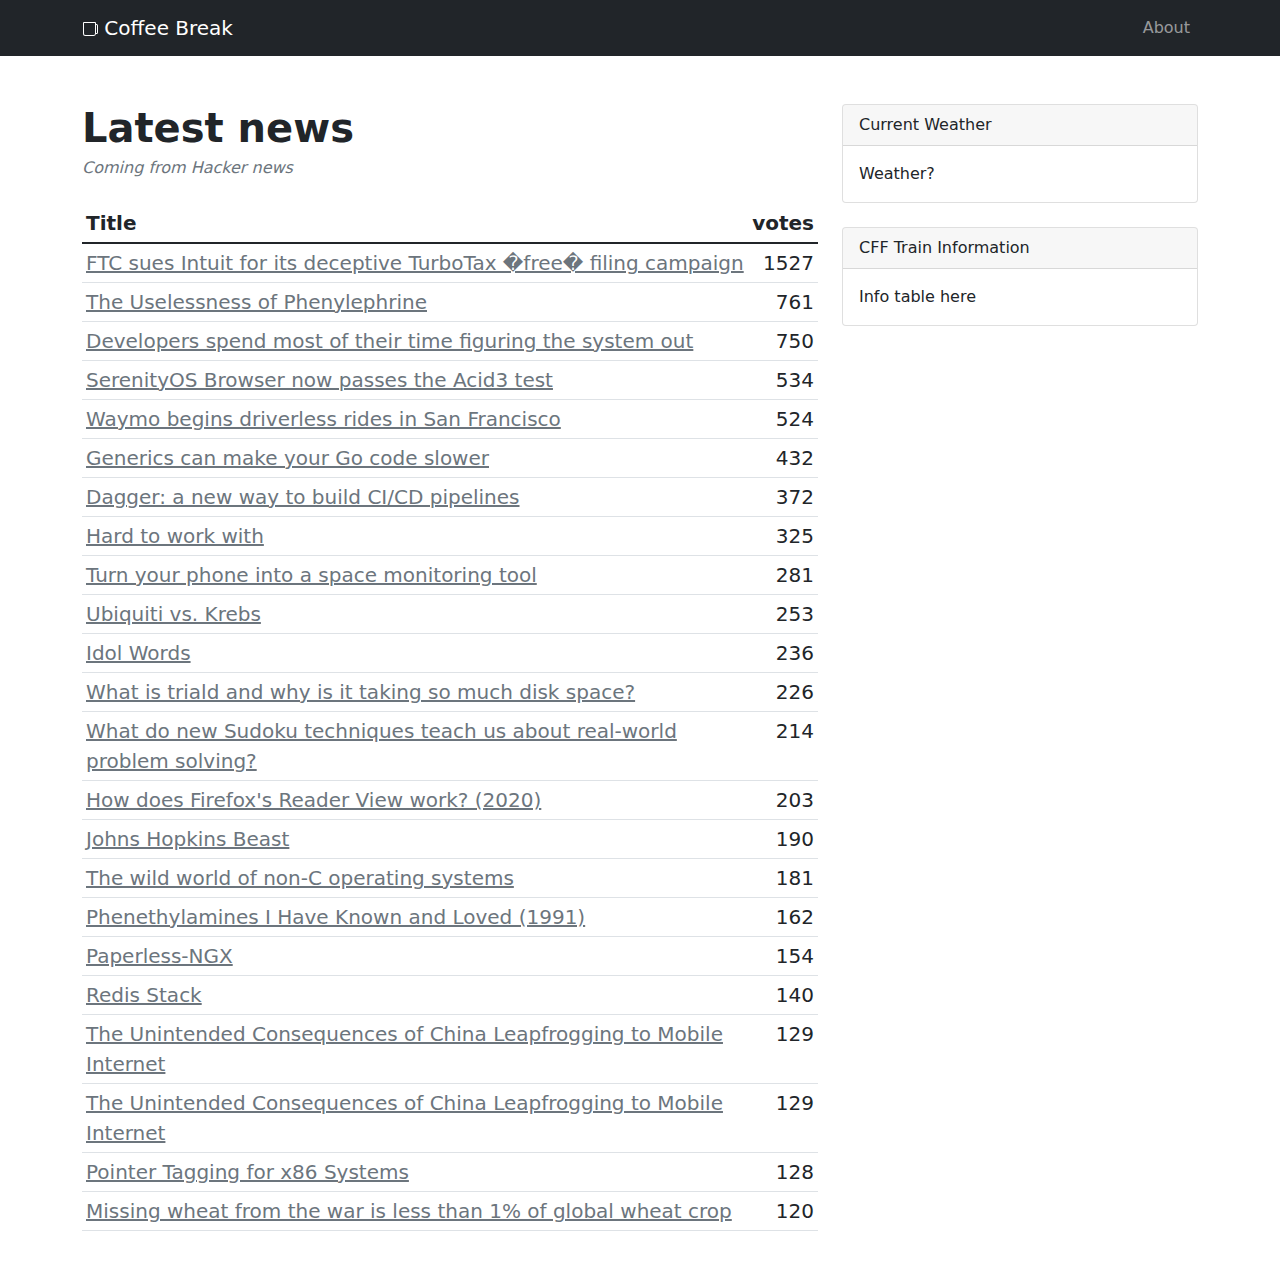
==== index.html @ bc771e00 "Initial addition of bootstrap" ====
<!DOCTYPE html>
<html lang="en">

<head>
    <meta charset="utf-8" />
    <meta name="viewport" content="width=device-width, initial-scale=1, shrink-to-fit=no" />
    <meta name="description" content="" />
    <meta name="author" content="" />
    <title>Coffe Break</title>
    <!-- Favicon-->
    <link rel="icon" type="image/x-icon" href="assets/favicon.ico" />
    <!-- Core theme CSS (includes Bootstrap)-->
    <link href="css/styles.css" rel="stylesheet" />
</head>

<body>
    <!-- Responsive navbar-->
    <nav class="navbar navbar-expand-lg navbar-dark bg-dark">
        <div class="container">
            <a class="navbar-brand" href="#!"><svg xmlns="http://www.w3.org/2000/svg" width="16" height="16"
                    fill="currentColor" class="bi bi-cup" viewBox="0 1 16 16">
                    <path
                        d="M1 2a1 1 0 0 1 1-1h11a1 1 0 0 1 1 1v1h.5A1.5 1.5 0 0 1 16 4.5v7a1.5 1.5 0 0 1-1.5 1.5h-.55a2.5 2.5 0 0 1-2.45 2h-8A2.5 2.5 0 0 1 1 12.5V2zm13 10h.5a.5.5 0 0 0 .5-.5v-7a.5.5 0 0 0-.5-.5H14v8zM13 2H2v10.5A1.5 1.5 0 0 0 3.5 14h8a1.5 1.5 0 0 0 1.5-1.5V2z" />
                </svg> Coffee Break</a>
            <button class="navbar-toggler" type="button" data-bs-toggle="collapse"
                data-bs-target="#navbarSupportedContent" aria-controls="navbarSupportedContent" aria-expanded="false"
                aria-label="Toggle navigation"><span class="navbar-toggler-icon"></span></button>
            <div class="collapse navbar-collapse" id="navbarSupportedContent">
                <ul class="navbar-nav ms-auto mb-2 mb-lg-0">

                    <li class="nav-item"><a class="nav-link" href="https://github.com/jsueiro/">About</a></li>

                </ul>
            </div>
        </div>
    </nav>
    <!-- Page content-->
    <div class="container mt-5">
        <div class="row">
            <div class="col-lg-8">
                <!-- Post content-->
                <article>
                    <!-- Post header-->
                    <header class="mb-4">
                        <!-- Post title-->
                        <h1 class="fw-bolder mb-1">Latest news</h1>

                        <div class="text-muted fst-italic mb-2">Coming from Hacker news</div>
                        <!-- Post categories
                        <a class="badge bg-secondary text-decoration-none link-light" href="#!">Web Design</a>
                        <a class="badge bg-secondary text-decoration-none link-light" href="#!">Freebies</a> -->
                    </header>

                    <!-- Post content-->
                    <section class="mb-5">
                        <p class="fs-5 mb-4">

                            <iframe src="html-table.html"
                                onload="this.before((this.contentDocument.body||this.contentDocument).children[0]);this.remove()"
                                width="100%" height="1100px"></iframe>

                        </p>
                    </section>
                </article>
                <!-- Comments section-->

            </div>
            <!-- Side widgets-->
            <div class="col-lg-4">
                <!-- Search widget-->
                <!-- <div class="card mb-4">
                    <div class="card-header">Search</div>
                    <div class="card-body">
                        <div class="input-group">
                            <input class="form-control" type="text" placeholder="Enter search term..."
                                aria-label="Enter search term..." aria-describedby="button-search" />
                            <button class="btn btn-primary" id="button-search" type="button">Go!</button>
                        </div>
                    </div>
                </div> -->
                <!-- Categories widget-->
                <div class="card mb-4">
                    <div class="card-header">Current Weather</div>
                    <div class="card-body">
                        <div class="row">
                            <div class="col-md"> Weather?</div>

                            <!-- <div class="col-sm-6">
                                <ul class="list-unstyled mb-0">
                                    <li><a href="#!">Web Design</a></li>
                                    <li><a href="#!">HTML</a></li>
                                    <li><a href="#!">Freebies</a></li>
                                </ul>
                            </div>
                            <div class="col-sm-6">
                                <ul class="list-unstyled mb-0">
                                    <li><a href="#!">JavaScript</a></li>
                                    <li><a href="#!">CSS</a></li>
                                    <li><a href="#!">Tutorials</a></li>
                                </ul>
                            </div> -->
                        </div>
                    </div>
                </div>
                <!-- Side widget-->
                <div class="card mb-4">
                    <div class="card-header">CFF Train Information</div>
                    <div class="card-body">Info table here</div>
                </div>
            </div>
        </div>
    </div>


    <!-- Bootstrap core JS-->
    <script src="https://cdn.jsdelivr.net/npm/bootstrap@5.1.3/dist/js/bootstrap.bundle.min.js"></script>
    <!-- Core theme JS-->
    <script src="js/scripts.js"></script>

</body>

</html>
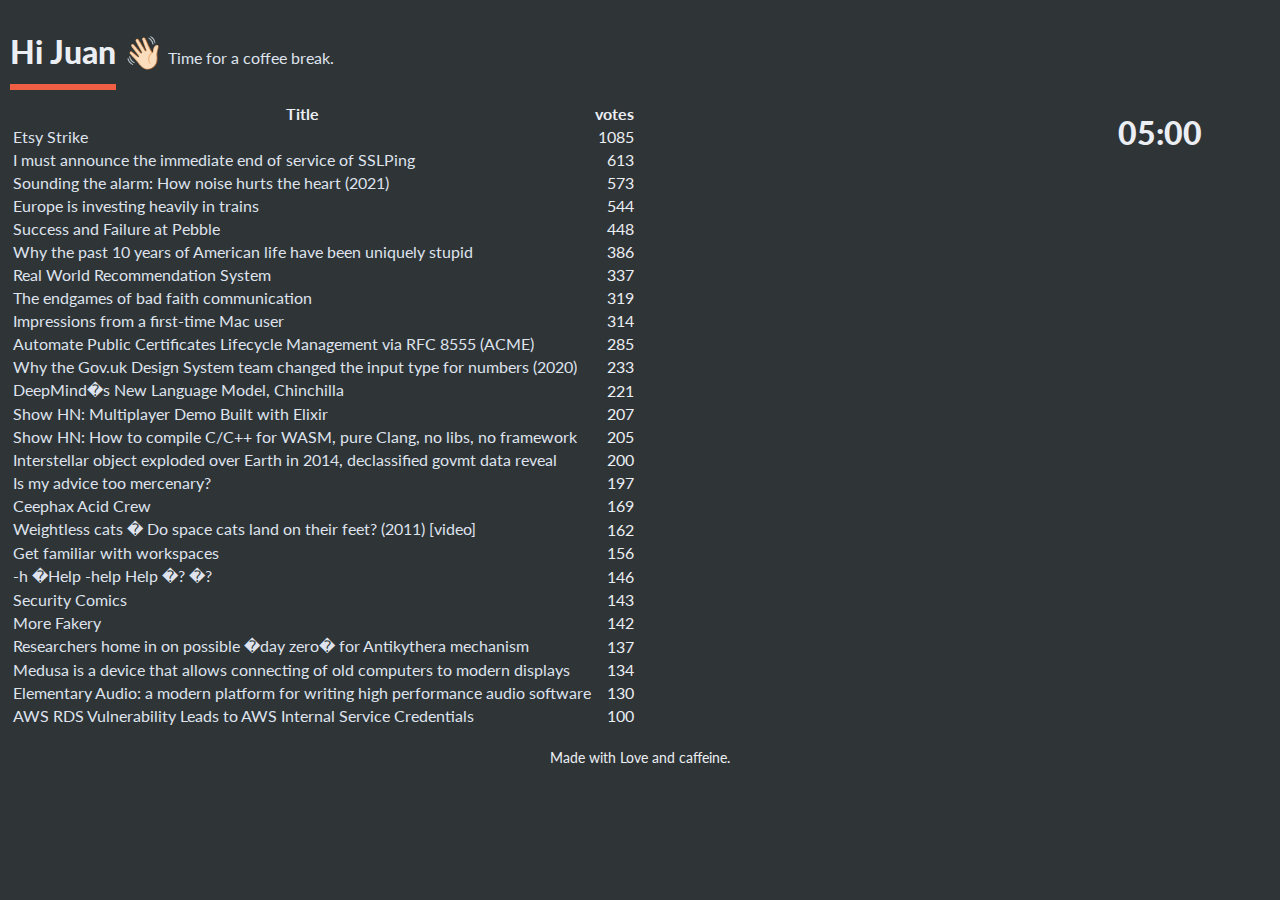
==== commit 4f469e26: "refactored code, replaced bootstrap with simple css" ====
--- a/index.html
+++ b/index.html
@@ -1,122 +1,36 @@
 <!DOCTYPE html>
-<html lang="en">
+<html>
 
 <head>
-    <meta charset="utf-8" />
-    <meta name="viewport" content="width=device-width, initial-scale=1, shrink-to-fit=no" />
-    <meta name="description" content="" />
-    <meta name="author" content="" />
-    <title>Coffe Break</title>
-    <!-- Favicon-->
-    <link rel="icon" type="image/x-icon" href="assets/favicon.ico" />
-    <!-- Core theme CSS (includes Bootstrap)-->
-    <link href="css/styles.css" rel="stylesheet" />
+    <meta charset="utf-8">
+    <meta name="viewport" content="width=device-width, initial-scale=1">
+    <link rel="stylesheet" type="text/css" href="style.css">
+    <link rel="preconnect" href="https://fonts.googleapis.com">
+    <link rel="preconnect" href="https://fonts.gstatic.com" crossorigin>
+    <link href="https://fonts.googleapis.com/css2?family=Lato:wght@400;900&display=swap" rel="stylesheet">
+    <title>Coffee Break</title>
 </head>
 
 <body>
-    <!-- Responsive navbar-->
-    <nav class="navbar navbar-expand-lg navbar-dark bg-dark">
-        <div class="container">
-            <a class="navbar-brand" href="#!"><svg xmlns="http://www.w3.org/2000/svg" width="16" height="16"
-                    fill="currentColor" class="bi bi-cup" viewBox="0 1 16 16">
-                    <path
-                        d="M1 2a1 1 0 0 1 1-1h11a1 1 0 0 1 1 1v1h.5A1.5 1.5 0 0 1 16 4.5v7a1.5 1.5 0 0 1-1.5 1.5h-.55a2.5 2.5 0 0 1-2.45 2h-8A2.5 2.5 0 0 1 1 12.5V2zm13 10h.5a.5.5 0 0 0 .5-.5v-7a.5.5 0 0 0-.5-.5H14v8zM13 2H2v10.5A1.5 1.5 0 0 0 3.5 14h8a1.5 1.5 0 0 0 1.5-1.5V2z" />
-                </svg> Coffee Break</a>
-            <button class="navbar-toggler" type="button" data-bs-toggle="collapse"
-                data-bs-target="#navbarSupportedContent" aria-controls="navbarSupportedContent" aria-expanded="false"
-                aria-label="Toggle navigation"><span class="navbar-toggler-icon"></span></button>
-            <div class="collapse navbar-collapse" id="navbarSupportedContent">
-                <ul class="navbar-nav ms-auto mb-2 mb-lg-0">
 
-                    <li class="nav-item"><a class="nav-link" href="https://github.com/jsueiro/">About</a></li>
+    <div class="grid-container">
+        <div class="item1">
+            <h2>Hi Juan 👋🏻</h2>
+            <p>Time for a coffee break. </p>
+            <hr>
+        </div>
 
-                </ul>
-            </div>
+        <div class="item3">
+            <iframe src="html-table.html"
+                onload="this.before((this.contentDocument.body||this.contentDocument).children[0]);this.remove()"
+                width="100%" height="1000px" frameBorder="0"></iframe>
         </div>
-    </nav>
-    <!-- Page content-->
-    <div class="container mt-5">
-        <div class="row">
-            <div class="col-lg-8">
-                <!-- Post content-->
-                <article>
-                    <!-- Post header-->
-                    <header class="mb-4">
-                        <!-- Post title-->
-                        <h1 class="fw-bolder mb-1">Latest news</h1>
-
-                        <div class="text-muted fst-italic mb-2">Coming from Hacker news</div>
-                        <!-- Post categories
-                        <a class="badge bg-secondary text-decoration-none link-light" href="#!">Web Design</a>
-                        <a class="badge bg-secondary text-decoration-none link-light" href="#!">Freebies</a> -->
-                    </header>
-
-                    <!-- Post content-->
-                    <section class="mb-5">
-                        <p class="fs-5 mb-4">
-
-                            <iframe src="html-table.html"
-                                onload="this.before((this.contentDocument.body||this.contentDocument).children[0]);this.remove()"
-                                width="100%" height="1100px"></iframe>
-
-                        </p>
-                    </section>
-                </article>
-                <!-- Comments section-->
-
-            </div>
-            <!-- Side widgets-->
-            <div class="col-lg-4">
-                <!-- Search widget-->
-                <!-- <div class="card mb-4">
-                    <div class="card-header">Search</div>
-                    <div class="card-body">
-                        <div class="input-group">
-                            <input class="form-control" type="text" placeholder="Enter search term..."
-                                aria-label="Enter search term..." aria-describedby="button-search" />
-                            <button class="btn btn-primary" id="button-search" type="button">Go!</button>
-                        </div>
-                    </div>
-                </div> -->
-                <!-- Categories widget-->
-                <div class="card mb-4">
-                    <div class="card-header">Current Weather</div>
-                    <div class="card-body">
-                        <div class="row">
-                            <div class="col-md"> Weather?</div>
-
-                            <!-- <div class="col-sm-6">
-                                <ul class="list-unstyled mb-0">
-                                    <li><a href="#!">Web Design</a></li>
-                                    <li><a href="#!">HTML</a></li>
-                                    <li><a href="#!">Freebies</a></li>
-                                </ul>
-                            </div>
-                            <div class="col-sm-6">
-                                <ul class="list-unstyled mb-0">
-                                    <li><a href="#!">JavaScript</a></li>
-                                    <li><a href="#!">CSS</a></li>
-                                    <li><a href="#!">Tutorials</a></li>
-                                </ul>
-                            </div> -->
-                        </div>
-                    </div>
-                </div>
-                <!-- Side widget-->
-                <div class="card mb-4">
-                    <div class="card-header">CFF Train Information</div>
-                    <div class="card-body">Info table here</div>
-                </div>
-            </div>
+        <div class="item4">
+            <h2> <span id="time">05:00</span> </h2>
         </div>
+        <div class="item5">Made with Love and caffeine.</div>
     </div>
-
-
-    <!-- Bootstrap core JS-->
-    <script src="https://cdn.jsdelivr.net/npm/bootstrap@5.1.3/dist/js/bootstrap.bundle.min.js"></script>
-    <!-- Core theme JS-->
-    <script src="js/scripts.js"></script>
-
+    <script src="js/main.js"></script>
 </body>
 
 </html>--- a/style.css
+++ b/style.css
@@ -0,0 +1,86 @@
+body,
+html {
+    background-color: #2f3437;
+    font-family: 'Lato', sans-serif;
+
+}
+
+h2 {
+    color: rgb(235, 239, 243);
+    font-weight: 900;
+    font-size: 200%;
+    line-height: 10px;
+    display: inline-block;
+}
+
+p {
+    color: rgb(222, 227, 237);
+    /* text-transform: uppercase lowercase */
+    line-height: 20px;
+    display: inline-block;
+}
+
+
+/* grid layout */
+.item1 {
+    grid-area: header;
+}
+
+.item2 {
+    grid-area: menu;
+}
+
+.item3 {
+    grid-area: main;
+}
+
+.item4 {
+    grid-area: right;
+    text-align: center;
+}
+
+.item5 {
+    grid-area: footer;
+    text-align: center;
+    font-size: 0.9rem;
+}
+
+.grid-container {
+    display: grid;
+    grid-template-areas:
+        'header header header header'
+        'main main main right'
+        'footer footer footer footer';
+    grid-template-rows: 80px auto 50px;
+    gap: 1px;
+    padding: 2px;
+}
+
+.grid-container>div {
+    padding: 10px 0;
+    color: rgb(235, 239, 243);
+}
+
+
+/*----------------------------------------------------*/
+
+
+a,
+a:visited {
+    color: rgb(222, 227, 237);
+    text-decoration: none;
+}
+
+a:hover {
+    color: rgb(242, 180, 115);
+}
+
+hr {
+
+    color: #f05f44;
+    border: 3px solid #f05f44;
+
+    opacity: 1;
+    max-width: 100px;
+    margin: 0px;
+}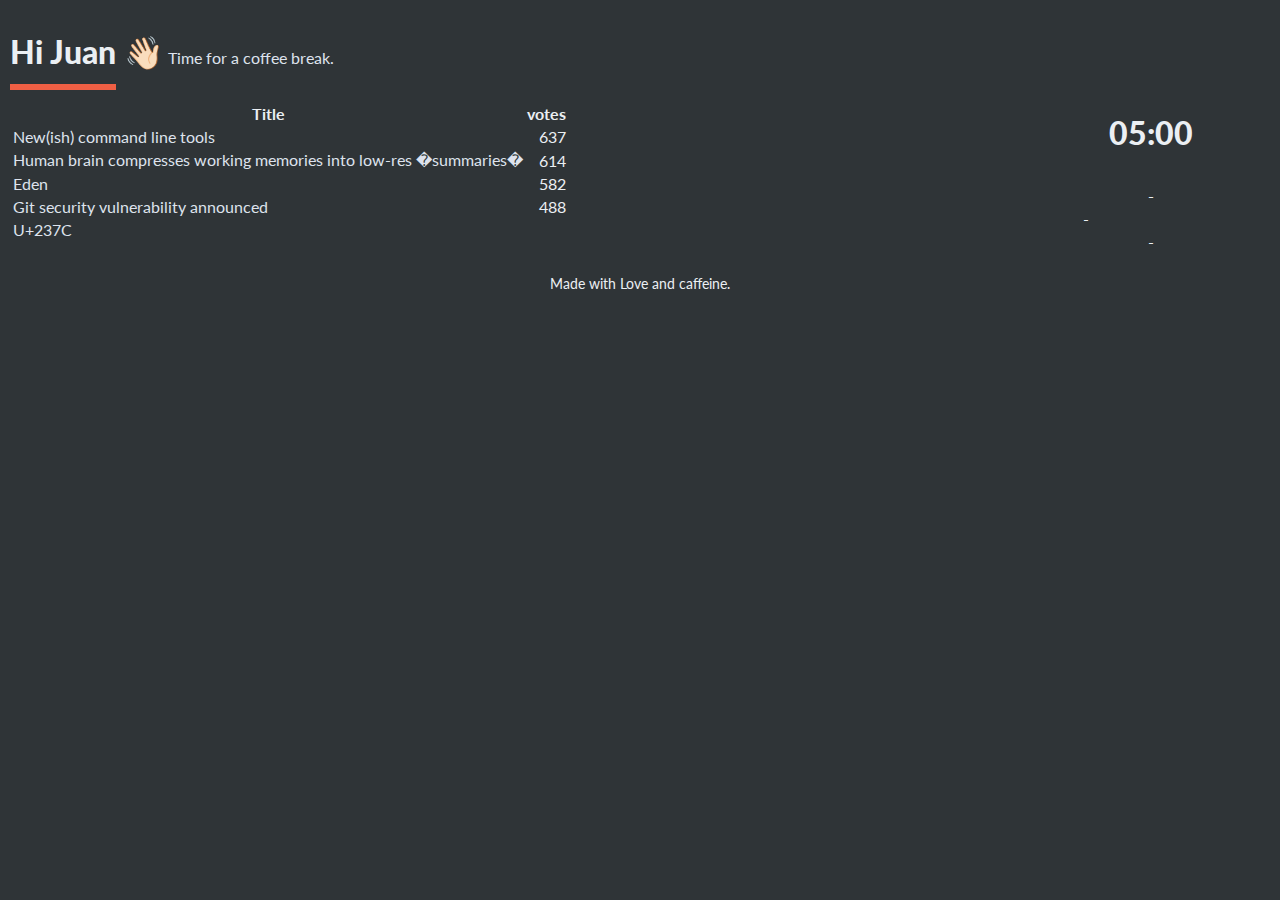
==== commit 99cad27f: "added weather widget with API call to openweather" ====
--- a/index.html
+++ b/index.html
@@ -26,10 +26,26 @@
                 width="100%" height="1000px" frameBorder="0"></iframe>
         </div>
         <div class="item4">
-            <h2> <span id="time">05:00</span> </h2>
+
+            <h2> <span id="time">05:00</span> </h2><br><br>
+
+            <table style="width:100%">
+                <tr>
+                    <th colspan='2'><span id="place">-</span></th>
+                </tr>
+                <tr>
+                    <td style="text-align: right;"><img src="" id="wimg"></td>
+                    <td style="text-align: left;"><span id="temp">-</span></td>
+                </tr>
+                <tr>
+                    <td colspan='2'><span id="weather">-</span></td>
+                </tr>
+            </table>
+
         </div>
         <div class="item5">Made with Love and caffeine.</div>
     </div>
+    <script src="js/config.js"></script>
     <script src="js/main.js"></script>
 </body>
 
--- a/style.css
+++ b/style.css
@@ -83,4 +83,11 @@
     opacity: 1;
     max-width: 100px;
     margin: 0px;
+}
+
+table,
+th,
+td {
+    border: 0px;
+
 }